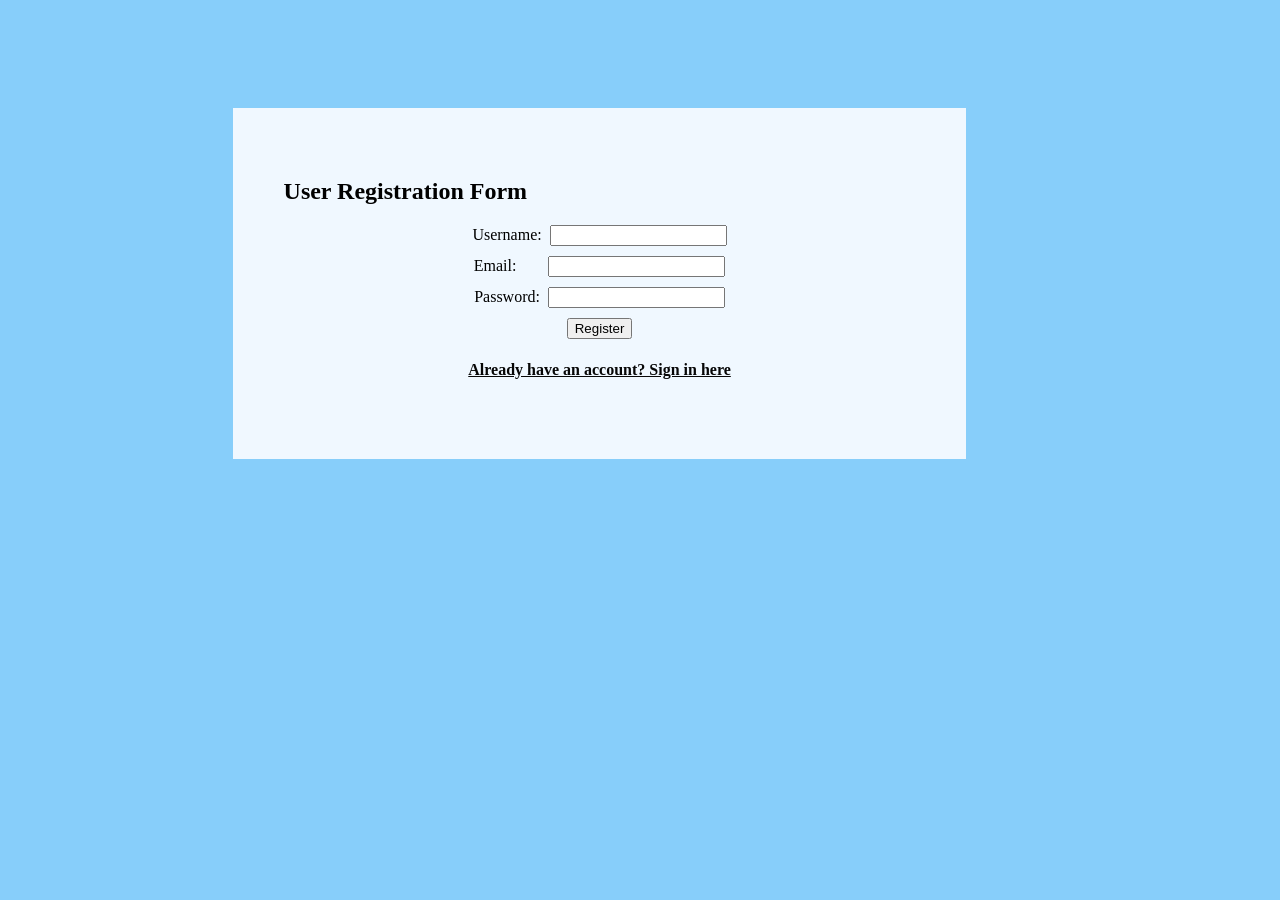
==== login-reg-php/index.html @ b89add4f "Add files via upload" ====
<!DOCTYPE html>
<html>
<head>
    <title>User Registration</title>
    <link rel="stylesheet" href="style.css">
</head>
<body>
    <form action="register.php" method="post">
        <h2>User Registration Form</h2>
        <div class="space">
            <label for="username">Username:</label>&nbsp;
            <input type="text" id="username" name="username" required><br>
        </div>
        <div class="space">
            <label for="email">Email:</label>&nbsp;&nbsp;&nbsp;&nbsp;&nbsp;&nbsp;&nbsp;
            <input type="email" id="email" name="email" required><br>
        </div>
        <div class="space">
            <label for="password">Password:</label>&nbsp;
            <input type="password" id="password" name="password" required><br>
        </div>
        <div class="space">
            <input type="submit" value="Register"><br>
        </div>
        <div>
            <a href="signin.html"><h4>Already have an account? Sign in here</h4></a>
        </div>
    </form>
</body>
</html>
---- login-reg-php/style.css ----
body{
    background-color:lightskyblue;
    display:flex;
    align-items:center;
    background-repeat:no-repeat;
}
h2{
    color:black;
    display:flex;
    align-items:center;    
}
form{
    align-items:center;
    background-color:aliceblue;
    height:250px;
    width:50%;
    padding:4%;
    margin:100px 225px;
    text-align:center;
}
.space{
    margin-bottom: 10px;
}
a{ 
    color: rgb(7, 7, 7);
}
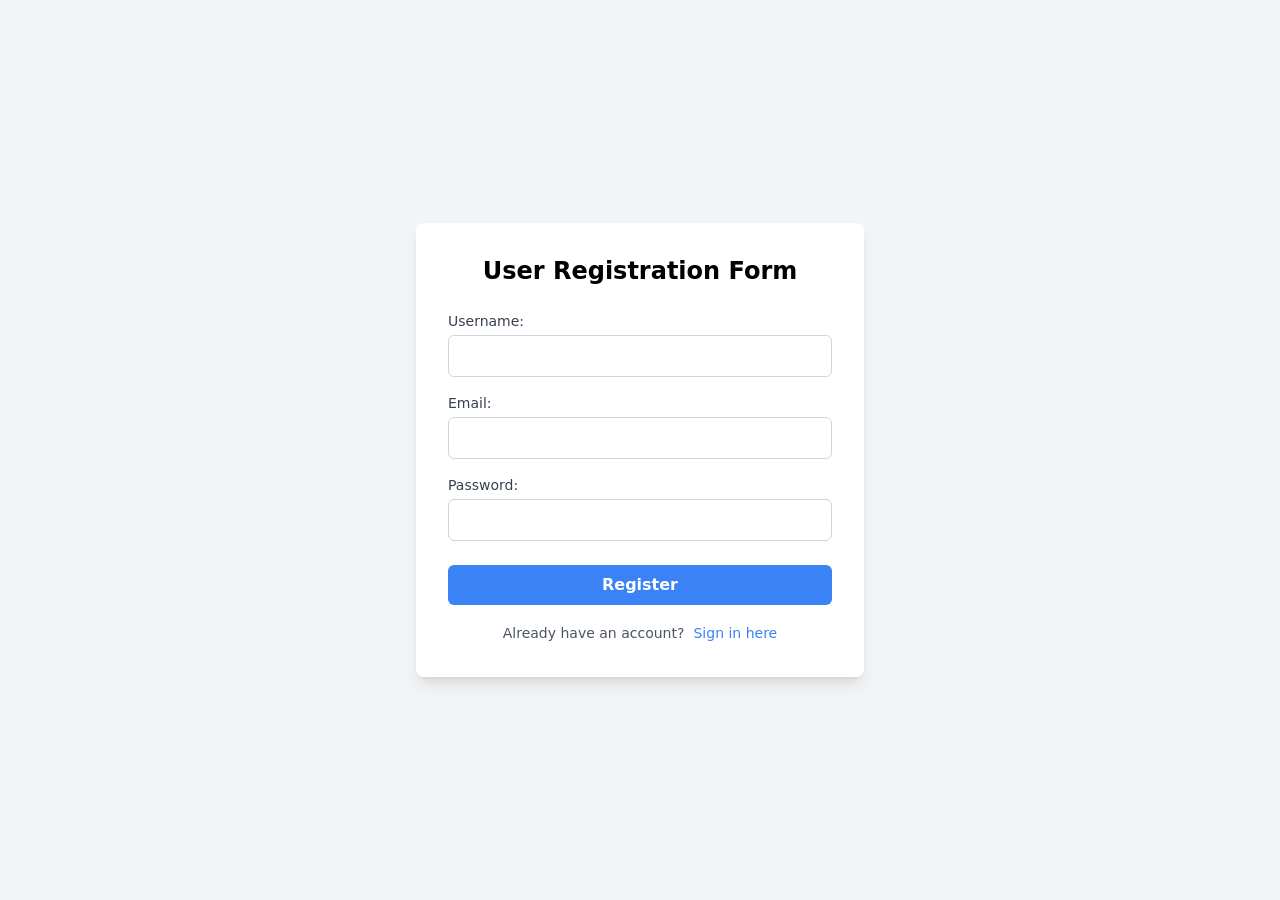
==== commit 67bc1f8b: "Update CSS styles and HTML structure for user sign in and registration forms" ====
--- a/login-reg-php/index.html
+++ b/login-reg-php/index.html
@@ -1,31 +1,44 @@
 <!DOCTYPE html>
-<html>
+<html  lang="en">
 <head>
+    <meta charset="UTF-8">
+    <meta name="viewport" content="width=device-width, initial-scale=1.0">
     <title>User Registration</title>
-    <link rel="stylesheet" href="style.css">
+    <link href="./output.css" rel="stylesheet">
 </head>
-<body>
-    <form action="register.php" method="post">
-        <h2>User Registration Form</h2>
-        <div class="space">
-            <label for="username">Username:</label>&nbsp;
-            <input type="text" id="username" name="username" required><br>
+<body class="bg-gray-100 min-h-screen flex items-center justify-center py-12 px-4 sm:px-6 lg:px-8 scrollbar-hide overflow-hidden">
+    <form action="register.php" method="post" class="max-w-md w-full bg-white p-8 rounded-lg shadow-lg">
+        <h2 class="text-2xl font-semibold text-center mb-6">User Registration Form</h2>
+
+        <div class="mb-4">
+            <label for="username" class="block text-sm font-medium text-gray-700">Username:</label>
+            <input type="text" id="username" name="username" required
+                class="w-full mt-1 px-4 py-2 border border-gray-300 rounded-md focus:outline-none focus:border-blue-400">
         </div>
-        <div class="space">
-            <label for="email">Email:</label>&nbsp;&nbsp;&nbsp;&nbsp;&nbsp;&nbsp;&nbsp;
-            <input type="email" id="email" name="email" required><br>
+
+        <div class="mb-4">
+            <label for="email" class="block text-sm font-medium text-gray-700">Email:</label>
+            <input type="email" id="email" name="email" required
+                class="w-full mt-1 px-4 py-2 border border-gray-300 rounded-md focus:outline-none focus:border-blue-400">
         </div>
-        <div class="space">
-            <label for="password">Password:</label>&nbsp;
-            <input type="password" id="password" name="password" required><br>
+
+        <div class="mb-6">
+            <label for="password" class="block text-sm font-medium text-gray-700">Password:</label>
+            <input type="password" id="password" name="password" required
+                class="w-full mt-1 px-4 py-2 border border-gray-300 rounded-md focus:outline-none focus:border-blue-400">
         </div>
-        <div class="space">
-            <input type="submit" value="Register"><br>
+
+        <div>
+            <button type="submit"
+                class="w-full bg-blue-500 hover:bg-blue-600 text-white font-semibold py-2 px-4 rounded-md focus:outline-none focus:ring-2 focus:ring-blue-400">
+                Register
+            </button>
         </div>
-        <div>
-            <a href="signin.html"><h4>Already have an account? Sign in here</h4></a>
+
+        <div class="text-center mt-4">
+            <span class="text-sm text-gray-600">Already have an account?</span>
+            <a href="signin.html" class="text-sm font-medium text-blue-500 ml-1">Sign in here</a>
         </div>
     </form>
 </body>
 </html>
-
--- a/login-reg-php/output.css
+++ b/login-reg-php/output.css
@@ -0,0 +1,2657 @@
+/*
+! tailwindcss v3.4.3 | MIT License | https://tailwindcss.com
+*/
+
+/*
+1. Prevent padding and border from affecting element width. (https://github.com/mozdevs/cssremedy/issues/4)
+2. Allow adding a border to an element by just adding a border-width. (https://github.com/tailwindcss/tailwindcss/pull/116)
+*/
+
+*,
+::before,
+::after {
+  box-sizing: border-box;
+  /* 1 */
+  border-width: 0;
+  /* 2 */
+  border-style: solid;
+  /* 2 */
+  border-color: #e5e7eb;
+  /* 2 */
+}
+
+::before,
+::after {
+  --tw-content: '';
+}
+
+/*
+1. Use a consistent sensible line-height in all browsers.
+2. Prevent adjustments of font size after orientation changes in iOS.
+3. Use a more readable tab size.
+4. Use the user's configured `sans` font-family by default.
+5. Use the user's configured `sans` font-feature-settings by default.
+6. Use the user's configured `sans` font-variation-settings by default.
+7. Disable tap highlights on iOS
+*/
+
+html,
+:host {
+  line-height: 1.5;
+  /* 1 */
+  -webkit-text-size-adjust: 100%;
+  /* 2 */
+  -moz-tab-size: 4;
+  /* 3 */
+  -o-tab-size: 4;
+     tab-size: 4;
+  /* 3 */
+  font-family: ui-sans-serif, system-ui, sans-serif, "Apple Color Emoji", "Segoe UI Emoji", "Segoe UI Symbol", "Noto Color Emoji";
+  /* 4 */
+  font-feature-settings: normal;
+  /* 5 */
+  font-variation-settings: normal;
+  /* 6 */
+  -webkit-tap-highlight-color: transparent;
+  /* 7 */
+}
+
+/*
+1. Remove the margin in all browsers.
+2. Inherit line-height from `html` so users can set them as a class directly on the `html` element.
+*/
+
+body {
+  margin: 0;
+  /* 1 */
+  line-height: inherit;
+  /* 2 */
+}
+
+/*
+1. Add the correct height in Firefox.
+2. Correct the inheritance of border color in Firefox. (https://bugzilla.mozilla.org/show_bug.cgi?id=190655)
+3. Ensure horizontal rules are visible by default.
+*/
+
+hr {
+  height: 0;
+  /* 1 */
+  color: inherit;
+  /* 2 */
+  border-top-width: 1px;
+  /* 3 */
+}
+
+/*
+Add the correct text decoration in Chrome, Edge, and Safari.
+*/
+
+abbr:where([title]) {
+  -webkit-text-decoration: underline dotted;
+          text-decoration: underline dotted;
+}
+
+/*
+Remove the default font size and weight for headings.
+*/
+
+h1,
+h2,
+h3,
+h4,
+h5,
+h6 {
+  font-size: inherit;
+  font-weight: inherit;
+}
+
+/*
+Reset links to optimize for opt-in styling instead of opt-out.
+*/
+
+a {
+  color: inherit;
+  text-decoration: inherit;
+}
+
+/*
+Add the correct font weight in Edge and Safari.
+*/
+
+b,
+strong {
+  font-weight: bolder;
+}
+
+/*
+1. Use the user's configured `mono` font-family by default.
+2. Use the user's configured `mono` font-feature-settings by default.
+3. Use the user's configured `mono` font-variation-settings by default.
+4. Correct the odd `em` font sizing in all browsers.
+*/
+
+code,
+kbd,
+samp,
+pre {
+  font-family: ui-monospace, SFMono-Regular, Menlo, Monaco, Consolas, "Liberation Mono", "Courier New", monospace;
+  /* 1 */
+  font-feature-settings: normal;
+  /* 2 */
+  font-variation-settings: normal;
+  /* 3 */
+  font-size: 1em;
+  /* 4 */
+}
+
+/*
+Add the correct font size in all browsers.
+*/
+
+small {
+  font-size: 80%;
+}
+
+/*
+Prevent `sub` and `sup` elements from affecting the line height in all browsers.
+*/
+
+sub,
+sup {
+  font-size: 75%;
+  line-height: 0;
+  position: relative;
+  vertical-align: baseline;
+}
+
+sub {
+  bottom: -0.25em;
+}
+
+sup {
+  top: -0.5em;
+}
+
+/*
+1. Remove text indentation from table contents in Chrome and Safari. (https://bugs.chromium.org/p/chromium/issues/detail?id=999088, https://bugs.webkit.org/show_bug.cgi?id=201297)
+2. Correct table border color inheritance in all Chrome and Safari. (https://bugs.chromium.org/p/chromium/issues/detail?id=935729, https://bugs.webkit.org/show_bug.cgi?id=195016)
+3. Remove gaps between table borders by default.
+*/
+
+table {
+  text-indent: 0;
+  /* 1 */
+  border-color: inherit;
+  /* 2 */
+  border-collapse: collapse;
+  /* 3 */
+}
+
+/*
+1. Change the font styles in all browsers.
+2. Remove the margin in Firefox and Safari.
+3. Remove default padding in all browsers.
+*/
+
+button,
+input,
+optgroup,
+select,
+textarea {
+  font-family: inherit;
+  /* 1 */
+  font-feature-settings: inherit;
+  /* 1 */
+  font-variation-settings: inherit;
+  /* 1 */
+  font-size: 100%;
+  /* 1 */
+  font-weight: inherit;
+  /* 1 */
+  line-height: inherit;
+  /* 1 */
+  letter-spacing: inherit;
+  /* 1 */
+  color: inherit;
+  /* 1 */
+  margin: 0;
+  /* 2 */
+  padding: 0;
+  /* 3 */
+}
+
+/*
+Remove the inheritance of text transform in Edge and Firefox.
+*/
+
+button,
+select {
+  text-transform: none;
+}
+
+/*
+1. Correct the inability to style clickable types in iOS and Safari.
+2. Remove default button styles.
+*/
+
+button,
+input:where([type='button']),
+input:where([type='reset']),
+input:where([type='submit']) {
+  -webkit-appearance: button;
+  /* 1 */
+  background-color: transparent;
+  /* 2 */
+  background-image: none;
+  /* 2 */
+}
+
+/*
+Use the modern Firefox focus style for all focusable elements.
+*/
+
+:-moz-focusring {
+  outline: auto;
+}
+
+/*
+Remove the additional `:invalid` styles in Firefox. (https://github.com/mozilla/gecko-dev/blob/2f9eacd9d3d995c937b4251a5557d95d494c9be1/layout/style/res/forms.css#L728-L737)
+*/
+
+:-moz-ui-invalid {
+  box-shadow: none;
+}
+
+/*
+Add the correct vertical alignment in Chrome and Firefox.
+*/
+
+progress {
+  vertical-align: baseline;
+}
+
+/*
+Correct the cursor style of increment and decrement buttons in Safari.
+*/
+
+::-webkit-inner-spin-button,
+::-webkit-outer-spin-button {
+  height: auto;
+}
+
+/*
+1. Correct the odd appearance in Chrome and Safari.
+2. Correct the outline style in Safari.
+*/
+
+[type='search'] {
+  -webkit-appearance: textfield;
+  /* 1 */
+  outline-offset: -2px;
+  /* 2 */
+}
+
+/*
+Remove the inner padding in Chrome and Safari on macOS.
+*/
+
+::-webkit-search-decoration {
+  -webkit-appearance: none;
+}
+
+/*
+1. Correct the inability to style clickable types in iOS and Safari.
+2. Change font properties to `inherit` in Safari.
+*/
+
+::-webkit-file-upload-button {
+  -webkit-appearance: button;
+  /* 1 */
+  font: inherit;
+  /* 2 */
+}
+
+/*
+Add the correct display in Chrome and Safari.
+*/
+
+summary {
+  display: list-item;
+}
+
+/*
+Removes the default spacing and border for appropriate elements.
+*/
+
+blockquote,
+dl,
+dd,
+h1,
+h2,
+h3,
+h4,
+h5,
+h6,
+hr,
+figure,
+p,
+pre {
+  margin: 0;
+}
+
+fieldset {
+  margin: 0;
+  padding: 0;
+}
+
+legend {
+  padding: 0;
+}
+
+ol,
+ul,
+menu {
+  list-style: none;
+  margin: 0;
+  padding: 0;
+}
+
+/*
+Reset default styling for dialogs.
+*/
+
+dialog {
+  padding: 0;
+}
+
+/*
+Prevent resizing textareas horizontally by default.
+*/
+
+textarea {
+  resize: vertical;
+}
+
+/*
+1. Reset the default placeholder opacity in Firefox. (https://github.com/tailwindlabs/tailwindcss/issues/3300)
+2. Set the default placeholder color to the user's configured gray 400 color.
+*/
+
+input::-moz-placeholder, textarea::-moz-placeholder {
+  opacity: 1;
+  /* 1 */
+  color: #9ca3af;
+  /* 2 */
+}
+
+input::placeholder,
+textarea::placeholder {
+  opacity: 1;
+  /* 1 */
+  color: #9ca3af;
+  /* 2 */
+}
+
+/*
+Set the default cursor for buttons.
+*/
+
+button,
+[role="button"] {
+  cursor: pointer;
+}
+
+/*
+Make sure disabled buttons don't get the pointer cursor.
+*/
+
+:disabled {
+  cursor: default;
+}
+
+/*
+1. Make replaced elements `display: block` by default. (https://github.com/mozdevs/cssremedy/issues/14)
+2. Add `vertical-align: middle` to align replaced elements more sensibly by default. (https://github.com/jensimmons/cssremedy/issues/14#issuecomment-634934210)
+   This can trigger a poorly considered lint error in some tools but is included by design.
+*/
+
+img,
+svg,
+video,
+canvas,
+audio,
+iframe,
+embed,
+object {
+  display: block;
+  /* 1 */
+  vertical-align: middle;
+  /* 2 */
+}
+
+/*
+Constrain images and videos to the parent width and preserve their intrinsic aspect ratio. (https://github.com/mozdevs/cssremedy/issues/14)
+*/
+
+img,
+video {
+  max-width: 100%;
+  height: auto;
+}
+
+/* Make elements with the HTML hidden attribute stay hidden by default */
+
+[hidden] {
+  display: none;
+}
+
+*, ::before, ::after {
+  --tw-border-spacing-x: 0;
+  --tw-border-spacing-y: 0;
+  --tw-translate-x: 0;
+  --tw-translate-y: 0;
+  --tw-rotate: 0;
+  --tw-skew-x: 0;
+  --tw-skew-y: 0;
+  --tw-scale-x: 1;
+  --tw-scale-y: 1;
+  --tw-pan-x:  ;
+  --tw-pan-y:  ;
+  --tw-pinch-zoom:  ;
+  --tw-scroll-snap-strictness: proximity;
+  --tw-gradient-from-position:  ;
+  --tw-gradient-via-position:  ;
+  --tw-gradient-to-position:  ;
+  --tw-ordinal:  ;
+  --tw-slashed-zero:  ;
+  --tw-numeric-figure:  ;
+  --tw-numeric-spacing:  ;
+  --tw-numeric-fraction:  ;
+  --tw-ring-inset:  ;
+  --tw-ring-offset-width: 0px;
+  --tw-ring-offset-color: #fff;
+  --tw-ring-color: rgb(59 130 246 / 0.5);
+  --tw-ring-offset-shadow: 0 0 #0000;
+  --tw-ring-shadow: 0 0 #0000;
+  --tw-shadow: 0 0 #0000;
+  --tw-shadow-colored: 0 0 #0000;
+  --tw-blur:  ;
+  --tw-brightness:  ;
+  --tw-contrast:  ;
+  --tw-grayscale:  ;
+  --tw-hue-rotate:  ;
+  --tw-invert:  ;
+  --tw-saturate:  ;
+  --tw-sepia:  ;
+  --tw-drop-shadow:  ;
+  --tw-backdrop-blur:  ;
+  --tw-backdrop-brightness:  ;
+  --tw-backdrop-contrast:  ;
+  --tw-backdrop-grayscale:  ;
+  --tw-backdrop-hue-rotate:  ;
+  --tw-backdrop-invert:  ;
+  --tw-backdrop-opacity:  ;
+  --tw-backdrop-saturate:  ;
+  --tw-backdrop-sepia:  ;
+  --tw-contain-size:  ;
+  --tw-contain-layout:  ;
+  --tw-contain-paint:  ;
+  --tw-contain-style:  ;
+}
+
+::backdrop {
+  --tw-border-spacing-x: 0;
+  --tw-border-spacing-y: 0;
+  --tw-translate-x: 0;
+  --tw-translate-y: 0;
+  --tw-rotate: 0;
+  --tw-skew-x: 0;
+  --tw-skew-y: 0;
+  --tw-scale-x: 1;
+  --tw-scale-y: 1;
+  --tw-pan-x:  ;
+  --tw-pan-y:  ;
+  --tw-pinch-zoom:  ;
+  --tw-scroll-snap-strictness: proximity;
+  --tw-gradient-from-position:  ;
+  --tw-gradient-via-position:  ;
+  --tw-gradient-to-position:  ;
+  --tw-ordinal:  ;
+  --tw-slashed-zero:  ;
+  --tw-numeric-figure:  ;
+  --tw-numeric-spacing:  ;
+  --tw-numeric-fraction:  ;
+  --tw-ring-inset:  ;
+  --tw-ring-offset-width: 0px;
+  --tw-ring-offset-color: #fff;
+  --tw-ring-color: rgb(59 130 246 / 0.5);
+  --tw-ring-offset-shadow: 0 0 #0000;
+  --tw-ring-shadow: 0 0 #0000;
+  --tw-shadow: 0 0 #0000;
+  --tw-shadow-colored: 0 0 #0000;
+  --tw-blur:  ;
+  --tw-brightness:  ;
+  --tw-contrast:  ;
+  --tw-grayscale:  ;
+  --tw-hue-rotate:  ;
+  --tw-invert:  ;
+  --tw-saturate:  ;
+  --tw-sepia:  ;
+  --tw-drop-shadow:  ;
+  --tw-backdrop-blur:  ;
+  --tw-backdrop-brightness:  ;
+  --tw-backdrop-contrast:  ;
+  --tw-backdrop-grayscale:  ;
+  --tw-backdrop-hue-rotate:  ;
+  --tw-backdrop-invert:  ;
+  --tw-backdrop-opacity:  ;
+  --tw-backdrop-saturate:  ;
+  --tw-backdrop-sepia:  ;
+  --tw-contain-size:  ;
+  --tw-contain-layout:  ;
+  --tw-contain-paint:  ;
+  --tw-contain-style:  ;
+}
+
+.container {
+  width: 100%;
+}
+
+@media (min-width: 640px) {
+  .container {
+    max-width: 640px;
+  }
+}
+
+@media (min-width: 768px) {
+  .container {
+    max-width: 768px;
+  }
+}
+
+@media (min-width: 1024px) {
+  .container {
+    max-width: 1024px;
+  }
+}
+
+@media (min-width: 1280px) {
+  .container {
+    max-width: 1280px;
+  }
+}
+
+@media (min-width: 1536px) {
+  .container {
+    max-width: 1536px;
+  }
+}
+
+.sr-only {
+  position: absolute;
+  width: 1px;
+  height: 1px;
+  padding: 0;
+  margin: -1px;
+  overflow: hidden;
+  clip: rect(0, 0, 0, 0);
+  white-space: nowrap;
+  border-width: 0;
+}
+
+.not-sr-only {
+  position: static;
+  width: auto;
+  height: auto;
+  padding: 0;
+  margin: 0;
+  overflow: visible;
+  clip: auto;
+  white-space: normal;
+}
+
+.pointer-events-none {
+  pointer-events: none;
+}
+
+.pointer-events-auto {
+  pointer-events: auto;
+}
+
+.\!visible {
+  visibility: visible !important;
+}
+
+.visible {
+  visibility: visible;
+}
+
+.invisible {
+  visibility: hidden;
+}
+
+.collapse {
+  visibility: collapse;
+}
+
+.static {
+  position: static;
+}
+
+.fixed {
+  position: fixed;
+}
+
+.absolute {
+  position: absolute;
+}
+
+.relative {
+  position: relative;
+}
+
+.sticky {
+  position: sticky;
+}
+
+.-inset-1 {
+  inset: -0.25rem;
+}
+
+.end-1 {
+  inset-inline-end: 0.25rem;
+}
+
+.isolate {
+  isolation: isolate;
+}
+
+.isolation-auto {
+  isolation: auto;
+}
+
+.float-start {
+  float: inline-start;
+}
+
+.float-end {
+  float: inline-end;
+}
+
+.float-right {
+  float: right;
+}
+
+.float-left {
+  float: left;
+}
+
+.float-none {
+  float: none;
+}
+
+.clear-start {
+  clear: inline-start;
+}
+
+.clear-end {
+  clear: inline-end;
+}
+
+.clear-left {
+  clear: left;
+}
+
+.clear-right {
+  clear: right;
+}
+
+.clear-both {
+  clear: both;
+}
+
+.clear-none {
+  clear: none;
+}
+
+.mb-4 {
+  margin-bottom: 1rem;
+}
+
+.mb-6 {
+  margin-bottom: 1.5rem;
+}
+
+.ml-1 {
+  margin-left: 0.25rem;
+}
+
+.mt-1 {
+  margin-top: 0.25rem;
+}
+
+.mt-2 {
+  margin-top: 0.5rem;
+}
+
+.mt-4 {
+  margin-top: 1rem;
+}
+
+.box-border {
+  box-sizing: border-box;
+}
+
+.box-content {
+  box-sizing: content-box;
+}
+
+.line-clamp-none {
+  overflow: visible;
+  display: block;
+  -webkit-box-orient: horizontal;
+  -webkit-line-clamp: none;
+}
+
+.block {
+  display: block;
+}
+
+.inline-block {
+  display: inline-block;
+}
+
+.inline {
+  display: inline;
+}
+
+.flex {
+  display: flex;
+}
+
+.inline-flex {
+  display: inline-flex;
+}
+
+.table {
+  display: table;
+}
+
+.inline-table {
+  display: inline-table;
+}
+
+.table-caption {
+  display: table-caption;
+}
+
+.table-cell {
+  display: table-cell;
+}
+
+.table-column {
+  display: table-column;
+}
+
+.table-column-group {
+  display: table-column-group;
+}
+
+.table-footer-group {
+  display: table-footer-group;
+}
+
+.table-header-group {
+  display: table-header-group;
+}
+
+.table-row-group {
+  display: table-row-group;
+}
+
+.table-row {
+  display: table-row;
+}
+
+.flow-root {
+  display: flow-root;
+}
+
+.grid {
+  display: grid;
+}
+
+.inline-grid {
+  display: inline-grid;
+}
+
+.contents {
+  display: contents;
+}
+
+.list-item {
+  display: list-item;
+}
+
+.hidden {
+  display: none;
+}
+
+.max-h-screen {
+  max-height: 100vh;
+}
+
+.min-h-screen {
+  min-height: 100vh;
+}
+
+.w-\[this-is\\\\\] {
+  width: this-is\\;
+}
+
+.w-\[this-is\] {
+  width: this-is;
+}
+
+.w-\[weird-and-invalid\] {
+  width: weird-and-invalid;
+}
+
+.w-full {
+  width: 100%;
+}
+
+.max-w-md {
+  max-width: 28rem;
+}
+
+.flex-shrink {
+  flex-shrink: 1;
+}
+
+.shrink {
+  flex-shrink: 1;
+}
+
+.flex-grow {
+  flex-grow: 1;
+}
+
+.grow {
+  flex-grow: 1;
+}
+
+.table-auto {
+  table-layout: auto;
+}
+
+.table-fixed {
+  table-layout: fixed;
+}
+
+.caption-top {
+  caption-side: top;
+}
+
+.caption-bottom {
+  caption-side: bottom;
+}
+
+.border-collapse {
+  border-collapse: collapse;
+}
+
+.border-separate {
+  border-collapse: separate;
+}
+
+.\!transform {
+  transform: translate(var(--tw-translate-x), var(--tw-translate-y)) rotate(var(--tw-rotate)) skewX(var(--tw-skew-x)) skewY(var(--tw-skew-y)) scaleX(var(--tw-scale-x)) scaleY(var(--tw-scale-y)) !important;
+}
+
+.transform {
+  transform: translate(var(--tw-translate-x), var(--tw-translate-y)) rotate(var(--tw-rotate)) skewX(var(--tw-skew-x)) skewY(var(--tw-skew-y)) scaleX(var(--tw-scale-x)) scaleY(var(--tw-scale-y));
+}
+
+.transform-cpu {
+  transform: translate(var(--tw-translate-x), var(--tw-translate-y)) rotate(var(--tw-rotate)) skewX(var(--tw-skew-x)) skewY(var(--tw-skew-y)) scaleX(var(--tw-scale-x)) scaleY(var(--tw-scale-y));
+}
+
+.transform-gpu {
+  transform: translate3d(var(--tw-translate-x), var(--tw-translate-y), 0) rotate(var(--tw-rotate)) skewX(var(--tw-skew-x)) skewY(var(--tw-skew-y)) scaleX(var(--tw-scale-x)) scaleY(var(--tw-scale-y));
+}
+
+.transform-none {
+  transform: none;
+}
+
+.touch-auto {
+  touch-action: auto;
+}
+
+.touch-none {
+  touch-action: none;
+}
+
+.touch-pan-x {
+  --tw-pan-x: pan-x;
+  touch-action: var(--tw-pan-x) var(--tw-pan-y) var(--tw-pinch-zoom);
+}
+
+.touch-pan-left {
+  --tw-pan-x: pan-left;
+  touch-action: var(--tw-pan-x) var(--tw-pan-y) var(--tw-pinch-zoom);
+}
+
+.touch-pan-right {
+  --tw-pan-x: pan-right;
+  touch-action: var(--tw-pan-x) var(--tw-pan-y) var(--tw-pinch-zoom);
+}
+
+.touch-pan-y {
+  --tw-pan-y: pan-y;
+  touch-action: var(--tw-pan-x) var(--tw-pan-y) var(--tw-pinch-zoom);
+}
+
+.touch-pan-up {
+  --tw-pan-y: pan-up;
+  touch-action: var(--tw-pan-x) var(--tw-pan-y) var(--tw-pinch-zoom);
+}
+
+.touch-pan-down {
+  --tw-pan-y: pan-down;
+  touch-action: var(--tw-pan-x) var(--tw-pan-y) var(--tw-pinch-zoom);
+}
+
+.touch-pinch-zoom {
+  --tw-pinch-zoom: pinch-zoom;
+  touch-action: var(--tw-pan-x) var(--tw-pan-y) var(--tw-pinch-zoom);
+}
+
+.touch-manipulation {
+  touch-action: manipulation;
+}
+
+.select-none {
+  -webkit-user-select: none;
+     -moz-user-select: none;
+          user-select: none;
+}
+
+.select-text {
+  -webkit-user-select: text;
+     -moz-user-select: text;
+          user-select: text;
+}
+
+.select-all {
+  -webkit-user-select: all;
+     -moz-user-select: all;
+          user-select: all;
+}
+
+.select-auto {
+  -webkit-user-select: auto;
+     -moz-user-select: auto;
+          user-select: auto;
+}
+
+.resize-none {
+  resize: none;
+}
+
+.resize-y {
+  resize: vertical;
+}
+
+.resize-x {
+  resize: horizontal;
+}
+
+.resize {
+  resize: both;
+}
+
+.snap-none {
+  scroll-snap-type: none;
+}
+
+.snap-x {
+  scroll-snap-type: x var(--tw-scroll-snap-strictness);
+}
+
+.snap-y {
+  scroll-snap-type: y var(--tw-scroll-snap-strictness);
+}
+
+.snap-both {
+  scroll-snap-type: both var(--tw-scroll-snap-strictness);
+}
+
+.snap-mandatory {
+  --tw-scroll-snap-strictness: mandatory;
+}
+
+.snap-proximity {
+  --tw-scroll-snap-strictness: proximity;
+}
+
+.snap-start {
+  scroll-snap-align: start;
+}
+
+.snap-end {
+  scroll-snap-align: end;
+}
+
+.snap-center {
+  scroll-snap-align: center;
+}
+
+.snap-align-none {
+  scroll-snap-align: none;
+}
+
+.snap-normal {
+  scroll-snap-stop: normal;
+}
+
+.snap-always {
+  scroll-snap-stop: always;
+}
+
+.list-inside {
+  list-style-position: inside;
+}
+
+.list-outside {
+  list-style-position: outside;
+}
+
+.appearance-none {
+  -webkit-appearance: none;
+     -moz-appearance: none;
+          appearance: none;
+}
+
+.appearance-auto {
+  -webkit-appearance: auto;
+     -moz-appearance: auto;
+          appearance: auto;
+}
+
+.break-before-auto {
+  -moz-column-break-before: auto;
+       break-before: auto;
+}
+
+.break-before-avoid {
+  -moz-column-break-before: avoid;
+       break-before: avoid;
+}
+
+.break-before-all {
+  -moz-column-break-before: all;
+       break-before: all;
+}
+
+.break-before-avoid-page {
+  -moz-column-break-before: avoid;
+       break-before: avoid-page;
+}
+
+.break-before-page {
+  -moz-column-break-before: page;
+       break-before: page;
+}
+
+.break-before-left {
+  -moz-column-break-before: left;
+       break-before: left;
+}
+
+.break-before-right {
+  -moz-column-break-before: right;
+       break-before: right;
+}
+
+.break-before-column {
+  -moz-column-break-before: column;
+       break-before: column;
+}
+
+.break-inside-auto {
+  -moz-column-break-inside: auto;
+       break-inside: auto;
+}
+
+.break-inside-avoid {
+  -moz-column-break-inside: avoid;
+       break-inside: avoid;
+}
+
+.break-inside-avoid-page {
+  break-inside: avoid-page;
+}
+
+.break-inside-avoid-column {
+  -moz-column-break-inside: avoid;
+       break-inside: avoid-column;
+}
+
+.break-after-auto {
+  -moz-column-break-after: auto;
+       break-after: auto;
+}
+
+.break-after-avoid {
+  -moz-column-break-after: avoid;
+       break-after: avoid;
+}
+
+.break-after-all {
+  -moz-column-break-after: all;
+       break-after: all;
+}
+
+.break-after-avoid-page {
+  -moz-column-break-after: avoid;
+       break-after: avoid-page;
+}
+
+.break-after-page {
+  -moz-column-break-after: page;
+       break-after: page;
+}
+
+.break-after-left {
+  -moz-column-break-after: left;
+       break-after: left;
+}
+
+.break-after-right {
+  -moz-column-break-after: right;
+       break-after: right;
+}
+
+.break-after-column {
+  -moz-column-break-after: column;
+       break-after: column;
+}
+
+.grid-flow-row {
+  grid-auto-flow: row;
+}
+
+.grid-flow-col {
+  grid-auto-flow: column;
+}
+
+.grid-flow-dense {
+  grid-auto-flow: dense;
+}
+
+.grid-flow-row-dense {
+  grid-auto-flow: row dense;
+}
+
+.grid-flow-col-dense {
+  grid-auto-flow: column dense;
+}
+
+.flex-row {
+  flex-direction: row;
+}
+
+.flex-row-reverse {
+  flex-direction: row-reverse;
+}
+
+.flex-col {
+  flex-direction: column;
+}
+
+.flex-col-reverse {
+  flex-direction: column-reverse;
+}
+
+.flex-wrap {
+  flex-wrap: wrap;
+}
+
+.flex-wrap-reverse {
+  flex-wrap: wrap-reverse;
+}
+
+.flex-nowrap {
+  flex-wrap: nowrap;
+}
+
+.place-content-center {
+  place-content: center;
+}
+
+.place-content-start {
+  place-content: start;
+}
+
+.place-content-end {
+  place-content: end;
+}
+
+.place-content-between {
+  place-content: space-between;
+}
+
+.place-content-around {
+  place-content: space-around;
+}
+
+.place-content-evenly {
+  place-content: space-evenly;
+}
+
+.place-content-baseline {
+  place-content: baseline;
+}
+
+.place-content-stretch {
+  place-content: stretch;
+}
+
+.place-items-start {
+  place-items: start;
+}
+
+.place-items-end {
+  place-items: end;
+}
+
+.place-items-center {
+  place-items: center;
+}
+
+.place-items-baseline {
+  place-items: baseline;
+}
+
+.place-items-stretch {
+  place-items: stretch;
+}
+
+.content-normal {
+  align-content: normal;
+}
+
+.content-center {
+  align-content: center;
+}
+
+.content-start {
+  align-content: flex-start;
+}
+
+.content-end {
+  align-content: flex-end;
+}
+
+.content-between {
+  align-content: space-between;
+}
+
+.content-around {
+  align-content: space-around;
+}
+
+.content-evenly {
+  align-content: space-evenly;
+}
+
+.content-baseline {
+  align-content: baseline;
+}
+
+.content-stretch {
+  align-content: stretch;
+}
+
+.items-start {
+  align-items: flex-start;
+}
+
+.items-end {
+  align-items: flex-end;
+}
+
+.items-center {
+  align-items: center;
+}
+
+.items-baseline {
+  align-items: baseline;
+}
+
+.items-stretch {
+  align-items: stretch;
+}
+
+.justify-normal {
+  justify-content: normal;
+}
+
+.justify-start {
+  justify-content: flex-start;
+}
+
+.justify-end {
+  justify-content: flex-end;
+}
+
+.justify-center {
+  justify-content: center;
+}
+
+.justify-between {
+  justify-content: space-between;
+}
+
+.justify-around {
+  justify-content: space-around;
+}
+
+.justify-evenly {
+  justify-content: space-evenly;
+}
+
+.justify-stretch {
+  justify-content: stretch;
+}
+
+.justify-items-start {
+  justify-items: start;
+}
+
+.justify-items-end {
+  justify-items: end;
+}
+
+.justify-items-center {
+  justify-items: center;
+}
+
+.justify-items-stretch {
+  justify-items: stretch;
+}
+
+.space-x-2 > :not([hidden]) ~ :not([hidden]) {
+  --tw-space-x-reverse: 0;
+  margin-right: calc(0.5rem * var(--tw-space-x-reverse));
+  margin-left: calc(0.5rem * calc(1 - var(--tw-space-x-reverse)));
+}
+
+.space-y-reverse > :not([hidden]) ~ :not([hidden]) {
+  --tw-space-y-reverse: 1;
+}
+
+.space-x-reverse > :not([hidden]) ~ :not([hidden]) {
+  --tw-space-x-reverse: 1;
+}
+
+.divide-x > :not([hidden]) ~ :not([hidden]) {
+  --tw-divide-x-reverse: 0;
+  border-right-width: calc(1px * var(--tw-divide-x-reverse));
+  border-left-width: calc(1px * calc(1 - var(--tw-divide-x-reverse)));
+}
+
+.divide-y > :not([hidden]) ~ :not([hidden]) {
+  --tw-divide-y-reverse: 0;
+  border-top-width: calc(1px * calc(1 - var(--tw-divide-y-reverse)));
+  border-bottom-width: calc(1px * var(--tw-divide-y-reverse));
+}
+
+.divide-y-reverse > :not([hidden]) ~ :not([hidden]) {
+  --tw-divide-y-reverse: 1;
+}
+
+.divide-x-reverse > :not([hidden]) ~ :not([hidden]) {
+  --tw-divide-x-reverse: 1;
+}
+
+.divide-solid > :not([hidden]) ~ :not([hidden]) {
+  border-style: solid;
+}
+
+.divide-dashed > :not([hidden]) ~ :not([hidden]) {
+  border-style: dashed;
+}
+
+.divide-dotted > :not([hidden]) ~ :not([hidden]) {
+  border-style: dotted;
+}
+
+.divide-double > :not([hidden]) ~ :not([hidden]) {
+  border-style: double;
+}
+
+.divide-none > :not([hidden]) ~ :not([hidden]) {
+  border-style: none;
+}
+
+.place-self-auto {
+  place-self: auto;
+}
+
+.place-self-start {
+  place-self: start;
+}
+
+.place-self-end {
+  place-self: end;
+}
+
+.place-self-center {
+  place-self: center;
+}
+
+.place-self-stretch {
+  place-self: stretch;
+}
+
+.self-auto {
+  align-self: auto;
+}
+
+.self-start {
+  align-self: flex-start;
+}
+
+.self-end {
+  align-self: flex-end;
+}
+
+.self-center {
+  align-self: center;
+}
+
+.self-stretch {
+  align-self: stretch;
+}
+
+.self-baseline {
+  align-self: baseline;
+}
+
+.justify-self-auto {
+  justify-self: auto;
+}
+
+.justify-self-start {
+  justify-self: start;
+}
+
+.justify-self-end {
+  justify-self: end;
+}
+
+.justify-self-center {
+  justify-self: center;
+}
+
+.justify-self-stretch {
+  justify-self: stretch;
+}
+
+.overflow-auto {
+  overflow: auto;
+}
+
+.overflow-hidden {
+  overflow: hidden;
+}
+
+.overflow-clip {
+  overflow: clip;
+}
+
+.overflow-visible {
+  overflow: visible;
+}
+
+.overflow-scroll {
+  overflow: scroll;
+}
+
+.overflow-x-auto {
+  overflow-x: auto;
+}
+
+.overflow-y-auto {
+  overflow-y: auto;
+}
+
+.overflow-x-hidden {
+  overflow-x: hidden;
+}
+
+.overflow-y-hidden {
+  overflow-y: hidden;
+}
+
+.overflow-x-clip {
+  overflow-x: clip;
+}
+
+.overflow-y-clip {
+  overflow-y: clip;
+}
+
+.overflow-x-visible {
+  overflow-x: visible;
+}
+
+.overflow-y-visible {
+  overflow-y: visible;
+}
+
+.overflow-x-scroll {
+  overflow-x: scroll;
+}
+
+.overflow-y-scroll {
+  overflow-y: scroll;
+}
+
+.overscroll-auto {
+  overscroll-behavior: auto;
+}
+
+.overscroll-contain {
+  overscroll-behavior: contain;
+}
+
+.overscroll-none {
+  overscroll-behavior: none;
+}
+
+.overscroll-y-auto {
+  overscroll-behavior-y: auto;
+}
+
+.overscroll-y-contain {
+  overscroll-behavior-y: contain;
+}
+
+.overscroll-y-none {
+  overscroll-behavior-y: none;
+}
+
+.overscroll-x-auto {
+  overscroll-behavior-x: auto;
+}
+
+.overscroll-x-contain {
+  overscroll-behavior-x: contain;
+}
+
+.overscroll-x-none {
+  overscroll-behavior-x: none;
+}
+
+.scroll-auto {
+  scroll-behavior: auto;
+}
+
+.scroll-smooth {
+  scroll-behavior: smooth;
+}
+
+.truncate {
+  overflow: hidden;
+  text-overflow: ellipsis;
+  white-space: nowrap;
+}
+
+.overflow-ellipsis {
+  text-overflow: ellipsis;
+}
+
+.text-ellipsis {
+  text-overflow: ellipsis;
+}
+
+.text-clip {
+  text-overflow: clip;
+}
+
+.hyphens-none {
+  -webkit-hyphens: none;
+          hyphens: none;
+}
+
+.hyphens-manual {
+  -webkit-hyphens: manual;
+          hyphens: manual;
+}
+
+.hyphens-auto {
+  -webkit-hyphens: auto;
+          hyphens: auto;
+}
+
+.whitespace-normal {
+  white-space: normal;
+}
+
+.whitespace-nowrap {
+  white-space: nowrap;
+}
+
+.whitespace-pre {
+  white-space: pre;
+}
+
+.whitespace-pre-line {
+  white-space: pre-line;
+}
+
+.whitespace-pre-wrap {
+  white-space: pre-wrap;
+}
+
+.whitespace-break-spaces {
+  white-space: break-spaces;
+}
+
+.text-wrap {
+  text-wrap: wrap;
+}
+
+.text-nowrap {
+  text-wrap: nowrap;
+}
+
+.text-balance {
+  text-wrap: balance;
+}
+
+.text-pretty {
+  text-wrap: pretty;
+}
+
+.break-normal {
+  overflow-wrap: normal;
+  word-break: normal;
+}
+
+.break-words {
+  overflow-wrap: break-word;
+}
+
+.break-all {
+  word-break: break-all;
+}
+
+.break-keep {
+  word-break: keep-all;
+}
+
+.rounded {
+  border-radius: 0.25rem;
+}
+
+.rounded-lg {
+  border-radius: 0.5rem;
+}
+
+.rounded-md {
+  border-radius: 0.375rem;
+}
+
+.rounded-b {
+  border-bottom-right-radius: 0.25rem;
+  border-bottom-left-radius: 0.25rem;
+}
+
+.rounded-e {
+  border-start-end-radius: 0.25rem;
+  border-end-end-radius: 0.25rem;
+}
+
+.rounded-l {
+  border-top-left-radius: 0.25rem;
+  border-bottom-left-radius: 0.25rem;
+}
+
+.rounded-r {
+  border-top-right-radius: 0.25rem;
+  border-bottom-right-radius: 0.25rem;
+}
+
+.rounded-s {
+  border-start-start-radius: 0.25rem;
+  border-end-start-radius: 0.25rem;
+}
+
+.rounded-t {
+  border-top-left-radius: 0.25rem;
+  border-top-right-radius: 0.25rem;
+}
+
+.rounded-bl {
+  border-bottom-left-radius: 0.25rem;
+}
+
+.rounded-br {
+  border-bottom-right-radius: 0.25rem;
+}
+
+.rounded-ee {
+  border-end-end-radius: 0.25rem;
+}
+
+.rounded-es {
+  border-end-start-radius: 0.25rem;
+}
+
+.rounded-se {
+  border-start-end-radius: 0.25rem;
+}
+
+.rounded-ss {
+  border-start-start-radius: 0.25rem;
+}
+
+.rounded-tl {
+  border-top-left-radius: 0.25rem;
+}
+
+.rounded-tr {
+  border-top-right-radius: 0.25rem;
+}
+
+.border {
+  border-width: 1px;
+}
+
+.border-x {
+  border-left-width: 1px;
+  border-right-width: 1px;
+}
+
+.border-y {
+  border-top-width: 1px;
+  border-bottom-width: 1px;
+}
+
+.border-b {
+  border-bottom-width: 1px;
+}
+
+.border-e {
+  border-inline-end-width: 1px;
+}
+
+.border-l {
+  border-left-width: 1px;
+}
+
+.border-r {
+  border-right-width: 1px;
+}
+
+.border-s {
+  border-inline-start-width: 1px;
+}
+
+.border-t {
+  border-top-width: 1px;
+}
+
+.border-solid {
+  border-style: solid;
+}
+
+.border-dashed {
+  border-style: dashed;
+}
+
+.border-dotted {
+  border-style: dotted;
+}
+
+.border-double {
+  border-style: double;
+}
+
+.border-hidden {
+  border-style: hidden;
+}
+
+.border-none {
+  border-style: none;
+}
+
+.border-gray-300 {
+  --tw-border-opacity: 1;
+  border-color: rgb(209 213 219 / var(--tw-border-opacity));
+}
+
+.bg-\[rgb\(255\2c 0\2c 0\)\] {
+  --tw-bg-opacity: 1;
+  background-color: rgb(255 0 0 / var(--tw-bg-opacity));
+}
+
+.bg-blue-500 {
+  --tw-bg-opacity: 1;
+  background-color: rgb(59 130 246 / var(--tw-bg-opacity));
+}
+
+.bg-gray-100 {
+  --tw-bg-opacity: 1;
+  background-color: rgb(243 244 246 / var(--tw-bg-opacity));
+}
+
+.bg-white {
+  --tw-bg-opacity: 1;
+  background-color: rgb(255 255 255 / var(--tw-bg-opacity));
+}
+
+.decoration-slice {
+  -webkit-box-decoration-break: slice;
+          box-decoration-break: slice;
+}
+
+.decoration-clone {
+  -webkit-box-decoration-break: clone;
+          box-decoration-break: clone;
+}
+
+.box-decoration-slice {
+  -webkit-box-decoration-break: slice;
+          box-decoration-break: slice;
+}
+
+.box-decoration-clone {
+  -webkit-box-decoration-break: clone;
+          box-decoration-break: clone;
+}
+
+.bg-fixed {
+  background-attachment: fixed;
+}
+
+.bg-local {
+  background-attachment: local;
+}
+
+.bg-scroll {
+  background-attachment: scroll;
+}
+
+.bg-clip-border {
+  background-clip: border-box;
+}
+
+.bg-clip-padding {
+  background-clip: padding-box;
+}
+
+.bg-clip-content {
+  background-clip: content-box;
+}
+
+.bg-clip-text {
+  -webkit-background-clip: text;
+          background-clip: text;
+}
+
+.bg-repeat {
+  background-repeat: repeat;
+}
+
+.bg-no-repeat {
+  background-repeat: no-repeat;
+}
+
+.bg-repeat-x {
+  background-repeat: repeat-x;
+}
+
+.bg-repeat-y {
+  background-repeat: repeat-y;
+}
+
+.bg-repeat-round {
+  background-repeat: round;
+}
+
+.bg-repeat-space {
+  background-repeat: space;
+}
+
+.bg-origin-border {
+  background-origin: border-box;
+}
+
+.bg-origin-padding {
+  background-origin: padding-box;
+}
+
+.bg-origin-content {
+  background-origin: content-box;
+}
+
+.object-contain {
+  -o-object-fit: contain;
+     object-fit: contain;
+}
+
+.object-cover {
+  -o-object-fit: cover;
+     object-fit: cover;
+}
+
+.object-fill {
+  -o-object-fit: fill;
+     object-fit: fill;
+}
+
+.object-none {
+  -o-object-fit: none;
+     object-fit: none;
+}
+
+.object-scale-down {
+  -o-object-fit: scale-down;
+     object-fit: scale-down;
+}
+
+.p-8 {
+  padding: 2rem;
+}
+
+.px-4 {
+  padding-left: 1rem;
+  padding-right: 1rem;
+}
+
+.py-12 {
+  padding-top: 3rem;
+  padding-bottom: 3rem;
+}
+
+.py-2 {
+  padding-top: 0.5rem;
+  padding-bottom: 0.5rem;
+}
+
+.text-left {
+  text-align: left;
+}
+
+.text-center {
+  text-align: center;
+}
+
+.text-right {
+  text-align: right;
+}
+
+.text-justify {
+  text-align: justify;
+}
+
+.text-start {
+  text-align: start;
+}
+
+.text-end {
+  text-align: end;
+}
+
+.align-baseline {
+  vertical-align: baseline;
+}
+
+.align-top {
+  vertical-align: top;
+}
+
+.align-middle {
+  vertical-align: middle;
+}
+
+.align-bottom {
+  vertical-align: bottom;
+}
+
+.align-text-top {
+  vertical-align: text-top;
+}
+
+.align-text-bottom {
+  vertical-align: text-bottom;
+}
+
+.align-sub {
+  vertical-align: sub;
+}
+
+.align-super {
+  vertical-align: super;
+}
+
+.text-2xl {
+  font-size: 1.5rem;
+  line-height: 2rem;
+}
+
+.text-sm {
+  font-size: 0.875rem;
+  line-height: 1.25rem;
+}
+
+.font-bold {
+  font-weight: 700;
+}
+
+.font-medium {
+  font-weight: 500;
+}
+
+.font-semibold {
+  font-weight: 600;
+}
+
+.uppercase {
+  text-transform: uppercase;
+}
+
+.lowercase {
+  text-transform: lowercase;
+}
+
+.capitalize {
+  text-transform: capitalize;
+}
+
+.normal-case {
+  text-transform: none;
+}
+
+.italic {
+  font-style: italic;
+}
+
+.not-italic {
+  font-style: normal;
+}
+
+.normal-nums {
+  font-variant-numeric: normal;
+}
+
+.ordinal {
+  --tw-ordinal: ordinal;
+  font-variant-numeric: var(--tw-ordinal) var(--tw-slashed-zero) var(--tw-numeric-figure) var(--tw-numeric-spacing) var(--tw-numeric-fraction);
+}
+
+.slashed-zero {
+  --tw-slashed-zero: slashed-zero;
+  font-variant-numeric: var(--tw-ordinal) var(--tw-slashed-zero) var(--tw-numeric-figure) var(--tw-numeric-spacing) var(--tw-numeric-fraction);
+}
+
+.lining-nums {
+  --tw-numeric-figure: lining-nums;
+  font-variant-numeric: var(--tw-ordinal) var(--tw-slashed-zero) var(--tw-numeric-figure) var(--tw-numeric-spacing) var(--tw-numeric-fraction);
+}
+
+.oldstyle-nums {
+  --tw-numeric-figure: oldstyle-nums;
+  font-variant-numeric: var(--tw-ordinal) var(--tw-slashed-zero) var(--tw-numeric-figure) var(--tw-numeric-spacing) var(--tw-numeric-fraction);
+}
+
+.proportional-nums {
+  --tw-numeric-spacing: proportional-nums;
+  font-variant-numeric: var(--tw-ordinal) var(--tw-slashed-zero) var(--tw-numeric-figure) var(--tw-numeric-spacing) var(--tw-numeric-fraction);
+}
+
+.tabular-nums {
+  --tw-numeric-spacing: tabular-nums;
+  font-variant-numeric: var(--tw-ordinal) var(--tw-slashed-zero) var(--tw-numeric-figure) var(--tw-numeric-spacing) var(--tw-numeric-fraction);
+}
+
+.diagonal-fractions {
+  --tw-numeric-fraction: diagonal-fractions;
+  font-variant-numeric: var(--tw-ordinal) var(--tw-slashed-zero) var(--tw-numeric-figure) var(--tw-numeric-spacing) var(--tw-numeric-fraction);
+}
+
+.stacked-fractions {
+  --tw-numeric-fraction: stacked-fractions;
+  font-variant-numeric: var(--tw-ordinal) var(--tw-slashed-zero) var(--tw-numeric-figure) var(--tw-numeric-spacing) var(--tw-numeric-fraction);
+}
+
+.text-\[\#336699\]\/\[\.35\] {
+  color: rgb(51 102 153 / .35);
+}
+
+.text-blue-500 {
+  --tw-text-opacity: 1;
+  color: rgb(59 130 246 / var(--tw-text-opacity));
+}
+
+.text-gray-600 {
+  --tw-text-opacity: 1;
+  color: rgb(75 85 99 / var(--tw-text-opacity));
+}
+
+.text-gray-700 {
+  --tw-text-opacity: 1;
+  color: rgb(55 65 81 / var(--tw-text-opacity));
+}
+
+.text-white {
+  --tw-text-opacity: 1;
+  color: rgb(255 255 255 / var(--tw-text-opacity));
+}
+
+.underline {
+  text-decoration-line: underline;
+}
+
+.overline {
+  text-decoration-line: overline;
+}
+
+.line-through {
+  text-decoration-line: line-through;
+}
+
+.no-underline {
+  text-decoration-line: none;
+}
+
+.decoration-solid {
+  text-decoration-style: solid;
+}
+
+.decoration-double {
+  text-decoration-style: double;
+}
+
+.decoration-dotted {
+  text-decoration-style: dotted;
+}
+
+.decoration-dashed {
+  text-decoration-style: dashed;
+}
+
+.decoration-wavy {
+  text-decoration-style: wavy;
+}
+
+.antialiased {
+  -webkit-font-smoothing: antialiased;
+  -moz-osx-font-smoothing: grayscale;
+}
+
+.subpixel-antialiased {
+  -webkit-font-smoothing: auto;
+  -moz-osx-font-smoothing: auto;
+}
+
+.bg-blend-normal {
+  background-blend-mode: normal;
+}
+
+.bg-blend-multiply {
+  background-blend-mode: multiply;
+}
+
+.bg-blend-screen {
+  background-blend-mode: screen;
+}
+
+.bg-blend-overlay {
+  background-blend-mode: overlay;
+}
+
+.bg-blend-darken {
+  background-blend-mode: darken;
+}
+
+.bg-blend-lighten {
+  background-blend-mode: lighten;
+}
+
+.bg-blend-color-dodge {
+  background-blend-mode: color-dodge;
+}
+
+.bg-blend-color-burn {
+  background-blend-mode: color-burn;
+}
+
+.bg-blend-hard-light {
+  background-blend-mode: hard-light;
+}
+
+.bg-blend-soft-light {
+  background-blend-mode: soft-light;
+}
+
+.bg-blend-difference {
+  background-blend-mode: difference;
+}
+
+.bg-blend-exclusion {
+  background-blend-mode: exclusion;
+}
+
+.bg-blend-hue {
+  background-blend-mode: hue;
+}
+
+.bg-blend-saturation {
+  background-blend-mode: saturation;
+}
+
+.bg-blend-color {
+  background-blend-mode: color;
+}
+
+.bg-blend-luminosity {
+  background-blend-mode: luminosity;
+}
+
+.mix-blend-normal {
+  mix-blend-mode: normal;
+}
+
+.mix-blend-multiply {
+  mix-blend-mode: multiply;
+}
+
+.mix-blend-screen {
+  mix-blend-mode: screen;
+}
+
+.mix-blend-overlay {
+  mix-blend-mode: overlay;
+}
+
+.mix-blend-darken {
+  mix-blend-mode: darken;
+}
+
+.mix-blend-lighten {
+  mix-blend-mode: lighten;
+}
+
+.mix-blend-color-dodge {
+  mix-blend-mode: color-dodge;
+}
+
+.mix-blend-color-burn {
+  mix-blend-mode: color-burn;
+}
+
+.mix-blend-hard-light {
+  mix-blend-mode: hard-light;
+}
+
+.mix-blend-soft-light {
+  mix-blend-mode: soft-light;
+}
+
+.mix-blend-difference {
+  mix-blend-mode: difference;
+}
+
+.mix-blend-exclusion {
+  mix-blend-mode: exclusion;
+}
+
+.mix-blend-hue {
+  mix-blend-mode: hue;
+}
+
+.mix-blend-saturation {
+  mix-blend-mode: saturation;
+}
+
+.mix-blend-color {
+  mix-blend-mode: color;
+}
+
+.mix-blend-luminosity {
+  mix-blend-mode: luminosity;
+}
+
+.mix-blend-plus-darker {
+  mix-blend-mode: plus-darker;
+}
+
+.mix-blend-plus-lighter {
+  mix-blend-mode: plus-lighter;
+}
+
+.\!shadow {
+  --tw-shadow: 0 1px 3px 0 rgb(0 0 0 / 0.1), 0 1px 2px -1px rgb(0 0 0 / 0.1) !important;
+  --tw-shadow-colored: 0 1px 3px 0 var(--tw-shadow-color), 0 1px 2px -1px var(--tw-shadow-color) !important;
+  box-shadow: var(--tw-ring-offset-shadow, 0 0 #0000), var(--tw-ring-shadow, 0 0 #0000), var(--tw-shadow) !important;
+}
+
+.shadow {
+  --tw-shadow: 0 1px 3px 0 rgb(0 0 0 / 0.1), 0 1px 2px -1px rgb(0 0 0 / 0.1);
+  --tw-shadow-colored: 0 1px 3px 0 var(--tw-shadow-color), 0 1px 2px -1px var(--tw-shadow-color);
+  box-shadow: var(--tw-ring-offset-shadow, 0 0 #0000), var(--tw-ring-shadow, 0 0 #0000), var(--tw-shadow);
+}
+
+.shadow-lg {
+  --tw-shadow: 0 10px 15px -3px rgb(0 0 0 / 0.1), 0 4px 6px -4px rgb(0 0 0 / 0.1);
+  --tw-shadow-colored: 0 10px 15px -3px var(--tw-shadow-color), 0 4px 6px -4px var(--tw-shadow-color);
+  box-shadow: var(--tw-ring-offset-shadow, 0 0 #0000), var(--tw-ring-shadow, 0 0 #0000), var(--tw-shadow);
+}
+
+.outline-none {
+  outline: 2px solid transparent;
+  outline-offset: 2px;
+}
+
+.outline {
+  outline-style: solid;
+}
+
+.outline-dashed {
+  outline-style: dashed;
+}
+
+.outline-dotted {
+  outline-style: dotted;
+}
+
+.outline-double {
+  outline-style: double;
+}
+
+.ring {
+  --tw-ring-offset-shadow: var(--tw-ring-inset) 0 0 0 var(--tw-ring-offset-width) var(--tw-ring-offset-color);
+  --tw-ring-shadow: var(--tw-ring-inset) 0 0 0 calc(3px + var(--tw-ring-offset-width)) var(--tw-ring-color);
+  box-shadow: var(--tw-ring-offset-shadow), var(--tw-ring-shadow), var(--tw-shadow, 0 0 #0000);
+}
+
+.ring-inset {
+  --tw-ring-inset: inset;
+}
+
+.blur {
+  --tw-blur: blur(8px);
+  filter: var(--tw-blur) var(--tw-brightness) var(--tw-contrast) var(--tw-grayscale) var(--tw-hue-rotate) var(--tw-invert) var(--tw-saturate) var(--tw-sepia) var(--tw-drop-shadow);
+}
+
+.drop-shadow {
+  --tw-drop-shadow: drop-shadow(0 1px 2px rgb(0 0 0 / 0.1)) drop-shadow(0 1px 1px rgb(0 0 0 / 0.06));
+  filter: var(--tw-blur) var(--tw-brightness) var(--tw-contrast) var(--tw-grayscale) var(--tw-hue-rotate) var(--tw-invert) var(--tw-saturate) var(--tw-sepia) var(--tw-drop-shadow);
+}
+
+.grayscale {
+  --tw-grayscale: grayscale(100%);
+  filter: var(--tw-blur) var(--tw-brightness) var(--tw-contrast) var(--tw-grayscale) var(--tw-hue-rotate) var(--tw-invert) var(--tw-saturate) var(--tw-sepia) var(--tw-drop-shadow);
+}
+
+.invert {
+  --tw-invert: invert(100%);
+  filter: var(--tw-blur) var(--tw-brightness) var(--tw-contrast) var(--tw-grayscale) var(--tw-hue-rotate) var(--tw-invert) var(--tw-saturate) var(--tw-sepia) var(--tw-drop-shadow);
+}
+
+.sepia {
+  --tw-sepia: sepia(100%);
+  filter: var(--tw-blur) var(--tw-brightness) var(--tw-contrast) var(--tw-grayscale) var(--tw-hue-rotate) var(--tw-invert) var(--tw-saturate) var(--tw-sepia) var(--tw-drop-shadow);
+}
+
+.\!filter {
+  filter: var(--tw-blur) var(--tw-brightness) var(--tw-contrast) var(--tw-grayscale) var(--tw-hue-rotate) var(--tw-invert) var(--tw-saturate) var(--tw-sepia) var(--tw-drop-shadow) !important;
+}
+
+.filter {
+  filter: var(--tw-blur) var(--tw-brightness) var(--tw-contrast) var(--tw-grayscale) var(--tw-hue-rotate) var(--tw-invert) var(--tw-saturate) var(--tw-sepia) var(--tw-drop-shadow);
+}
+
+.filter-none {
+  filter: none;
+}
+
+.backdrop-blur {
+  --tw-backdrop-blur: blur(8px);
+  -webkit-backdrop-filter: var(--tw-backdrop-blur) var(--tw-backdrop-brightness) var(--tw-backdrop-contrast) var(--tw-backdrop-grayscale) var(--tw-backdrop-hue-rotate) var(--tw-backdrop-invert) var(--tw-backdrop-opacity) var(--tw-backdrop-saturate) var(--tw-backdrop-sepia);
+          backdrop-filter: var(--tw-backdrop-blur) var(--tw-backdrop-brightness) var(--tw-backdrop-contrast) var(--tw-backdrop-grayscale) var(--tw-backdrop-hue-rotate) var(--tw-backdrop-invert) var(--tw-backdrop-opacity) var(--tw-backdrop-saturate) var(--tw-backdrop-sepia);
+}
+
+.backdrop-grayscale {
+  --tw-backdrop-grayscale: grayscale(100%);
+  -webkit-backdrop-filter: var(--tw-backdrop-blur) var(--tw-backdrop-brightness) var(--tw-backdrop-contrast) var(--tw-backdrop-grayscale) var(--tw-backdrop-hue-rotate) var(--tw-backdrop-invert) var(--tw-backdrop-opacity) var(--tw-backdrop-saturate) var(--tw-backdrop-sepia);
+          backdrop-filter: var(--tw-backdrop-blur) var(--tw-backdrop-brightness) var(--tw-backdrop-contrast) var(--tw-backdrop-grayscale) var(--tw-backdrop-hue-rotate) var(--tw-backdrop-invert) var(--tw-backdrop-opacity) var(--tw-backdrop-saturate) var(--tw-backdrop-sepia);
+}
+
+.backdrop-invert {
+  --tw-backdrop-invert: invert(100%);
+  -webkit-backdrop-filter: var(--tw-backdrop-blur) var(--tw-backdrop-brightness) var(--tw-backdrop-contrast) var(--tw-backdrop-grayscale) var(--tw-backdrop-hue-rotate) var(--tw-backdrop-invert) var(--tw-backdrop-opacity) var(--tw-backdrop-saturate) var(--tw-backdrop-sepia);
+          backdrop-filter: var(--tw-backdrop-blur) var(--tw-backdrop-brightness) var(--tw-backdrop-contrast) var(--tw-backdrop-grayscale) var(--tw-backdrop-hue-rotate) var(--tw-backdrop-invert) var(--tw-backdrop-opacity) var(--tw-backdrop-saturate) var(--tw-backdrop-sepia);
+}
+
+.backdrop-sepia {
+  --tw-backdrop-sepia: sepia(100%);
+  -webkit-backdrop-filter: var(--tw-backdrop-blur) var(--tw-backdrop-brightness) var(--tw-backdrop-contrast) var(--tw-backdrop-grayscale) var(--tw-backdrop-hue-rotate) var(--tw-backdrop-invert) var(--tw-backdrop-opacity) var(--tw-backdrop-saturate) var(--tw-backdrop-sepia);
+          backdrop-filter: var(--tw-backdrop-blur) var(--tw-backdrop-brightness) var(--tw-backdrop-contrast) var(--tw-backdrop-grayscale) var(--tw-backdrop-hue-rotate) var(--tw-backdrop-invert) var(--tw-backdrop-opacity) var(--tw-backdrop-saturate) var(--tw-backdrop-sepia);
+}
+
+.backdrop-filter {
+  -webkit-backdrop-filter: var(--tw-backdrop-blur) var(--tw-backdrop-brightness) var(--tw-backdrop-contrast) var(--tw-backdrop-grayscale) var(--tw-backdrop-hue-rotate) var(--tw-backdrop-invert) var(--tw-backdrop-opacity) var(--tw-backdrop-saturate) var(--tw-backdrop-sepia);
+          backdrop-filter: var(--tw-backdrop-blur) var(--tw-backdrop-brightness) var(--tw-backdrop-contrast) var(--tw-backdrop-grayscale) var(--tw-backdrop-hue-rotate) var(--tw-backdrop-invert) var(--tw-backdrop-opacity) var(--tw-backdrop-saturate) var(--tw-backdrop-sepia);
+}
+
+.backdrop-filter-none {
+  -webkit-backdrop-filter: none;
+          backdrop-filter: none;
+}
+
+.transition {
+  transition-property: color, background-color, border-color, text-decoration-color, fill, stroke, opacity, box-shadow, transform, filter, -webkit-backdrop-filter;
+  transition-property: color, background-color, border-color, text-decoration-color, fill, stroke, opacity, box-shadow, transform, filter, backdrop-filter;
+  transition-property: color, background-color, border-color, text-decoration-color, fill, stroke, opacity, box-shadow, transform, filter, backdrop-filter, -webkit-backdrop-filter;
+  transition-timing-function: cubic-bezier(0.4, 0, 0.2, 1);
+  transition-duration: 150ms;
+}
+
+.ease-in {
+  transition-timing-function: cubic-bezier(0.4, 0, 1, 1);
+}
+
+.ease-in-out {
+  transition-timing-function: cubic-bezier(0.4, 0, 0.2, 1);
+}
+
+.ease-out {
+  transition-timing-function: cubic-bezier(0, 0, 0.2, 1);
+}
+
+.contain-none {
+  contain: none;
+}
+
+.contain-content {
+  contain: content;
+}
+
+.contain-strict {
+  contain: strict;
+}
+
+.contain-size {
+  --tw-contain-size: size;
+  contain: var(--tw-contain-size) var(--tw-contain-layout) var(--tw-contain-paint) var(--tw-contain-style);
+}
+
+.contain-inline-size {
+  --tw-contain-size: inline-size;
+  contain: var(--tw-contain-size) var(--tw-contain-layout) var(--tw-contain-paint) var(--tw-contain-style);
+}
+
+.contain-layout {
+  --tw-contain-layout: layout;
+  contain: var(--tw-contain-size) var(--tw-contain-layout) var(--tw-contain-paint) var(--tw-contain-style);
+}
+
+.contain-paint {
+  --tw-contain-paint: paint;
+  contain: var(--tw-contain-size) var(--tw-contain-layout) var(--tw-contain-paint) var(--tw-contain-style);
+}
+
+.contain-style {
+  --tw-contain-style: style;
+  contain: var(--tw-contain-size) var(--tw-contain-layout) var(--tw-contain-paint) var(--tw-contain-style);
+}
+
+.content-\[\'this-is-also-valid\]-weirdly-enough\'\] {
+  --tw-content: 'this-is-also-valid]-weirdly-enough';
+  content: var(--tw-content);
+}
+
+.forced-color-adjust-auto {
+  forced-color-adjust: auto;
+}
+
+.forced-color-adjust-none {
+  forced-color-adjust: none;
+}
+
+.scrollbar-hide {
+  -ms-overflow-style: none;
+  scrollbar-width: none;
+}
+
+.scrollbar-hide::-webkit-scrollbar {
+  display: none;
+}
+
+.scrollbar-default {
+  -ms-overflow-style: auto;
+  scrollbar-width: auto;
+}
+
+.scrollbar-default::-webkit-scrollbar {
+  display: block;
+}
+
+@media (min-width: 640px) {
+  .sm\:container {
+    width: 100%;
+  }
+
+  @media (min-width: 640px) {
+    .sm\:container {
+      max-width: 640px;
+    }
+  }
+
+  @media (min-width: 768px) {
+    .sm\:container {
+      max-width: 768px;
+    }
+  }
+
+  @media (min-width: 1024px) {
+    .sm\:container {
+      max-width: 1024px;
+    }
+  }
+
+  @media (min-width: 1280px) {
+    .sm\:container {
+      max-width: 1280px;
+    }
+  }
+
+  @media (min-width: 1536px) {
+    .sm\:container {
+      max-width: 1536px;
+    }
+  }
+}
+
+.hover\:bg-blue-600:hover {
+  --tw-bg-opacity: 1;
+  background-color: rgb(37 99 235 / var(--tw-bg-opacity));
+}
+
+.hover\:font-bold:hover {
+  font-weight: 700;
+}
+
+.before\:hover\:text-center:hover::before {
+  content: var(--tw-content);
+  text-align: center;
+}
+
+.hover\:before\:text-center:hover::before {
+  content: var(--tw-content);
+  text-align: center;
+}
+
+.focus\:border-blue-400:focus {
+  --tw-border-opacity: 1;
+  border-color: rgb(96 165 250 / var(--tw-border-opacity));
+}
+
+.focus\:outline-none:focus {
+  outline: 2px solid transparent;
+  outline-offset: 2px;
+}
+
+.focus\:ring-2:focus {
+  --tw-ring-offset-shadow: var(--tw-ring-inset) 0 0 0 var(--tw-ring-offset-width) var(--tw-ring-offset-color);
+  --tw-ring-shadow: var(--tw-ring-inset) 0 0 0 calc(2px + var(--tw-ring-offset-width)) var(--tw-ring-color);
+  box-shadow: var(--tw-ring-offset-shadow), var(--tw-ring-shadow), var(--tw-shadow, 0 0 #0000);
+}
+
+.focus\:ring-blue-400:focus {
+  --tw-ring-opacity: 1;
+  --tw-ring-color: rgb(96 165 250 / var(--tw-ring-opacity));
+}
+
+.focus\:hover\:text-center:hover:focus {
+  text-align: center;
+}
+
+.hover\:focus\:text-center:focus:hover {
+  text-align: center;
+}
+
+@media (min-width: 640px) {
+  .sm\:px-6 {
+    padding-left: 1.5rem;
+    padding-right: 1.5rem;
+  }
+
+  .sm\:underline {
+    text-decoration-line: underline;
+  }
+}
+
+@media (min-width: 1024px) {
+  .lg\:px-8 {
+    padding-left: 2rem;
+    padding-right: 2rem;
+  }
+}
+
+@media (prefers-color-scheme: dark) {
+  @media (min-width: 1024px) {
+    .dark\:lg\:hover\:\[paint-order\:markers\]:hover {
+      paint-order: markers;
+    }
+  }
+}
